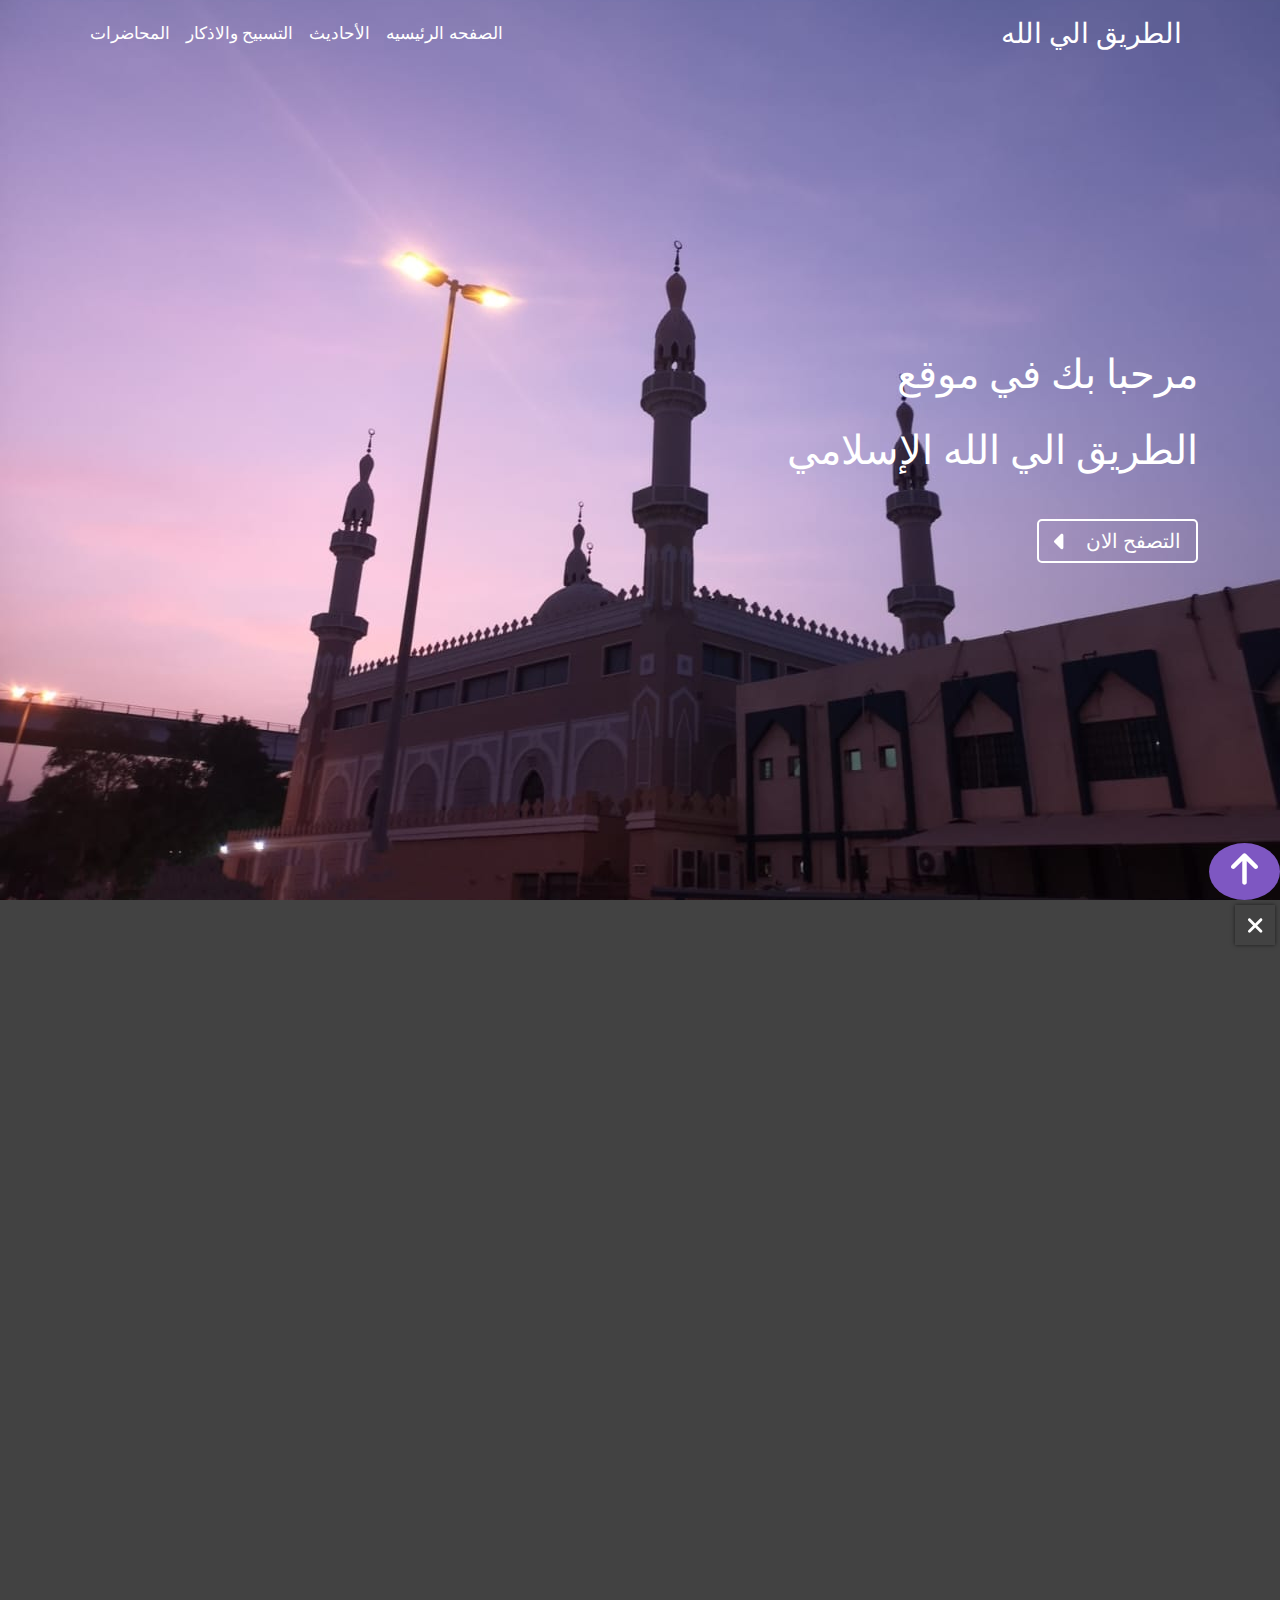
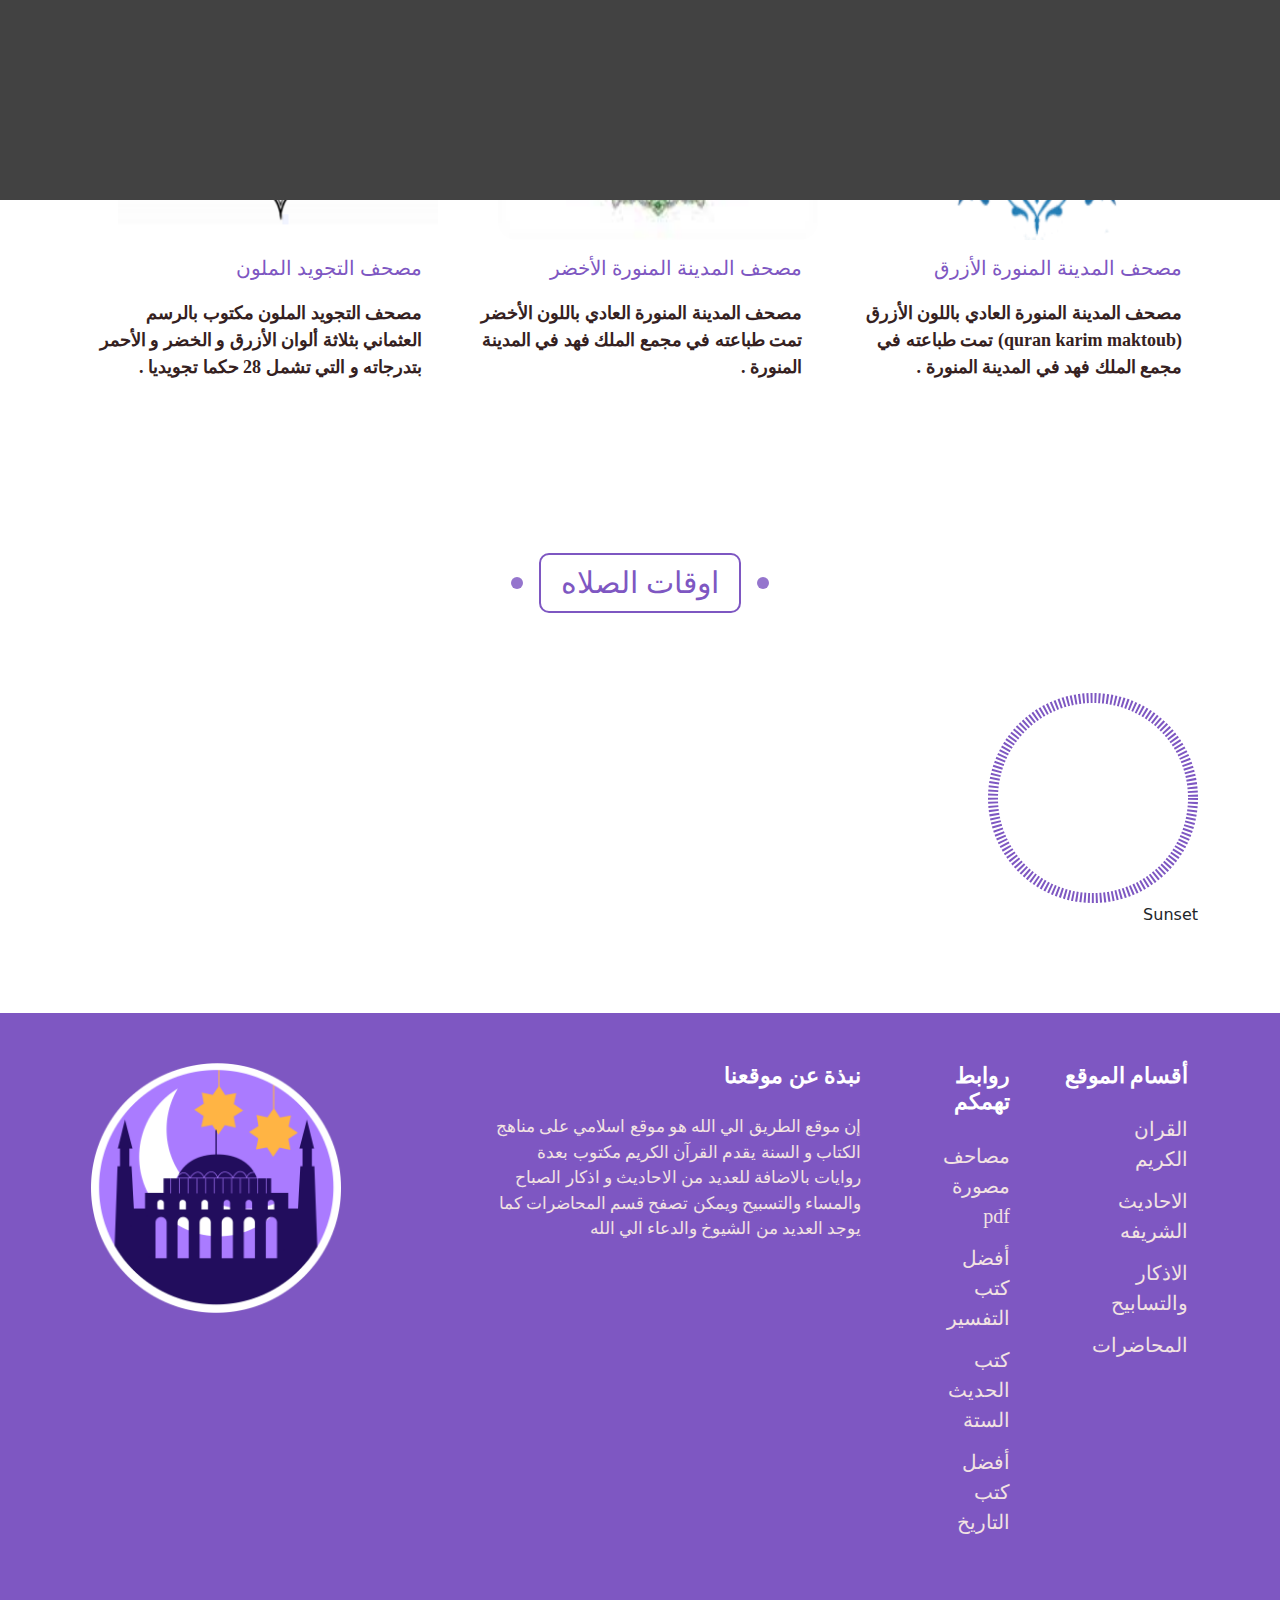
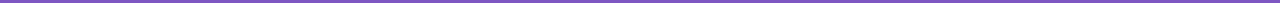
==== index.html @ f9a60833 "Add files via upload" ====
<!DOCTYPE html>
<html lang="en">
  <head>
    <meta charset="UTF-8" />
    <meta http-equiv="X-UA-Compatible" content="IE=edge" />
    <meta name="viewport" content="width=device-width, initial-scale=1.0" />
    <title>الطريق الي الله</title>
    <link rel="stylesheet" href="css/bootstrap.min.css" />
    <link rel="stylesheet" href="css/all.min.css" />
    <link
      rel="stylesheet"
      href="https://cdnjs.cloudflare.com/ajax/libs/font-awesome/5.15.2/css/all.min.css"
    />
    <link
      rel="stylesheet"
      type="text/css"
      href="https://www.fontstatic.com/f=cairo-bold"
    />
    <link
      rel="stylesheet"
      type="text/css"
      href="https://www.fontstatic.com/f=thuluth-decorated"
    />
    <link
      rel="stylesheet"
      href="https://cdnjs.cloudflare.com/ajax/libs/animate.css/4.1.1/animate.min.css"
    />
    <link rel="preconnect" href="https://fonts.googleapis.com" />
    <link rel="stylesheet" href="fonts/all.min.css" />
    <link rel="stylesheet" href="style.css" />
  </head>
  <body>
    <!-- Main Section -->
    <header id="header" class="header">
      <nav
        class="navbar navbar-expand-lg animate__animated animate__zoomIn animate__slow"
      >
        <div class="container">
          <a class="navbar-brand fs-3" href="#" onclick="chang()"
            >الطريق الي الله</a
          >
          <button
            class="navbar-toggler"
            type="button"
            data-bs-toggle="collapse"
            data-bs-target="#navbarSupportedContent"
            aria-controls="navbarSupportedContent"
            aria-expanded="false"
            aria-label="Toggle navigation"
          >
            <i class="fa-solid fa-bars"></i>
          </button>
          <div class="collapse navbar-collapse" id="navbarSupportedContent">
            <ul class="navbar-nav me-auto mb-2 mb-lg-0">
              <li class="nav-item">
                <a class="nav-link active" aria-current="page" href="#"
                  >الصفحه الرئيسيه
                </a>
              </li>
              <li class="nav-item">
                <a
                  class="nav-link active"
                  aria-current="page"
                  href="hadith/hadith.html"
                  >الأحاديث</a
                >
              </li>
              <li class="nav-item">
                <a
                  class="nav-link active"
                  aria-current="page"
                  href="Azkar/azkarindex.html"
                  >التسبيح والاذكار</a
                >
              </li>
              <li class="nav-item">
                <a
                  class="nav-link active"
                  aria-current="page"
                  href="lecture/lecture.html"
                  >المحاضرات</a
                >
              </li>
            </ul>
          </div>
        </div>
      </nav>
    </header>
    <section class="main">
      <div class="container">
        <div class="title animate__animated animate__zoomIn animate__slow">
          <h2>
            مرحبا بك في موقع
            <br />الطريق الي الله الإسلامي
          </h2>
          <button id="#quran" class="btn">
            التصفح الان
            <i class="fas fa-caret-left"></i>
          </button>
        </div>
      </div>
    </section>
    <!-- Quran Section -->
    <section
      id="quran"
      class="quran animate__animated animate__fadeInUpBig animate__delay-3s"
    >
      <h3 class="heading-two">الْقُرْآن الْكَرِيْم</h3>
      <div class="container">
        <div class="surhasContainer"></div>
      </div>
    </section>
    <!-- Pop Up -->
    <div class="surah-popup">
      <div class="close-popup">
        <i class="fas fa-times"></i>
      </div>
      <div class="ayat"></div>
    </div>
    <!-- Download quran section -->
    <section class="lecture">
      <h3 class="heading-two">تحميل القرآن الكريم بصيغة PDF</h3>
      <div class="container">
        <div class="card-group gap-4">
          <div class="card">
            <img
              class="img-quran"
              src="images/blue.png"
              alt="مصحف المدينة المنورة"
            />
            <div class="card-body">
              <h5 class="card-title">
                <a
                  class="quran_pdf1"
                  download="Quran/القران الكريم النسخه الزرقاء.pdf"
                  href="Quran/القران الكريم النسخه الزرقاء.pdf"
                  >مصحف المدينة المنورة الأزرق</a
                >
              </h5>
              <p class="p-quran">
                مصحف المدينة المنورة العادي باللون الأزرق (quran karim maktoub)
                تمت طباعته في مجمع الملك فهد في المدينة المنورة .
              </p>
            </div>
          </div>
          <div class="card">
            <img
              class="img-quran"
              src="images/images g.png"
              alt="مصحف المدينة المنورة الاخضر"
            />
            <div class="card-body">
              <h5 class="card-title">
                <a
                  class="quran_pdf2"
                  download="Quran/القران الكريم  النسخه الخضراء.pdf"
                  href="Quran/القران الكريم  النسخه الخضراء.pdf"
                  >مصحف المدينة المنورة الأخضر
                </a>
              </h5>
              <p class="p-quran">
                مصحف المدينة المنورة العادي باللون الأخضر تمت طباعته في مجمع
                الملك فهد في المدينة المنورة .
              </p>
            </div>
          </div>
          <div class="card">
            <img
              class="img-quran"
              src="images/color.png"
              alt="مصحف المدينة المنورة الأزرق"
            />
            <div class="card-body">
              <h5 class="card-title">
                <a
                  class="quran_pdf3"
                  download="Quran/مصحف التجويد الملون.pdf"
                  href="https://drive.google.com/file/d/1jc7dVYqWltZRTf_C5lCBb2bNhKOY0El5/view?usp=sharing"
                  >مصحف التجويد الملون</a
                >
              </h5>
              <p class="p-quran">
                مصحف التجويد الملون مكتوب بالرسم العثماني بثلاثة ألوان الأزرق و
                الخضر و الأحمر بتدرجاته و التي تشمل 28 حكما تجويديا .
              </p>
            </div>
          </div>
        </div>
      </div>
    </section>
    <div class="up animate__animated animate__shakeY animate__slow">
      <a href="#header"
        ><i class="fa-solid fa-arrow-up animate__animated animate__shakeY"></i
      ></a>
    </div>
    <!-- pray -->
    <section class="pray">
      <h3 class="heading-two">اوقات الصلاه</h3>
      <div class="container">
        <div class="cards">
          <div class="cardd">
            <div class="circle">
              <svg>
                <Circle cx="100" cy="100" r="100"></Circle>
              </svg>
              <!-- <div class="praytime">2:30</div> -->
            </div>
            <p class="p-pray">Sunset</p>
          </div>
        </div>
      </div>
    </section>
    <!-- end pray -->
    <footer>
      <div class="container">
        <div class="Upper-footer">
          <div class="content">
            <h4>أقسام الموقع</h4>
            <ul>
              <li><a href="#quran">القران الكريم</a></li>
              <li><a href="hadith/hadith.html">الاحاديث الشريفه</a></li>
              <li><a href="Azkar/azkarindex.html">الاذكار والتسابيح</a></li>
              <li><a href="lecture/lecture.html">المحاضرات</a></li>
            </ul>
          </div>
          <div class="content">
            <h4>روابط تهمكم</h4>
            <ul>
              <li>
                <a
                  href="https://books-library.website/c-ALMSAHF-ALSHRIFH_20-download"
                  >مصاحف مصورة pdf</a
                >
              </li>
              <li>
                <a href="https://surahquran.com/pdf-tafseer-books.html"
                  >أفضل كتب التفسير</a
                >
              </li>
              <li>
                <a href="https://surahquran.com/pdf-hadith-books.html"
                  >كتب الحديث الستة</a
                >
              </li>
              <li>
                <a href="https://www.almrsal.com/post/419182"
                  >أفضل كتب التاريخ</a
                >
              </li>
            </ul>
          </div>
          <div class="content">
            <h4>نبذة عن موقعنا</h4>
            <p class="p-contect">
              إن موقع الطريق الي الله هو موقع اسلامي على مناهج الكتاب و السنة
              يقدم القرآن الكريم مكتوب بعدة روايات بالاضافة للعديد من الاحاديث و
              اذكار الصباح والمساء والتسبيح ويمكن تصفح قسم المحاضرات كما يوجد
              العديد من الشيوخ والدعاء الي الله
            </p>
          </div>
          <div class="content">
            <img class="mosque-img" src="images/mosque.png" alt="" />
          </div>
        </div>
        <div class="lower-footer"></div>
      </div>
    </footer>
    <!-- Js File-->
    <script src="js/bootstrap.bundle.min.js"></script>
    <script src="js/all.min.js"></script>
    <script src="fonts/all.min.js"></script>
    <script src="home.js"></script>
  </body>
</html>
---- style.css ----
* {
    padding: 0;
    margin: 0;
    box-sizing: border-box;
    outline: none;
}

body {
    direction: rtl;
    scroll-behavior: smooth;
}


section {
    padding: 70px 0;

}

section h3 {
    font-size: 30px;
    text-align: center;
    color: #7e57c2;
    margin-bottom: 50px;
    position: relative;
    font-family: 'cairo-bold';
}


section h3::after {
    width: 50px;
    bottom: -10px;
}

section h3::before {
    width: 100px;
    bottom: 0px;
}

/* navbar */

.dropdown-item {
    background-color: rgba(72, 71, 71, 0.2);
    color: #fff;
    direction: rtl !important;
    text-align: right;
}

.dropdown-menu {
    background-color: rgba(72, 71, 71, 0.2);
    color: #fff;
    direction: rtl !important;
}

.navbar {
    position: absolute;
    right: 0;
    left: 0;
    top: 0;
    font-family: 'cairo-bold';
}

.nav-link {
    color: white !important;
    font-size: 17px;


}

.nav-link:hover {
    border-bottom: 2px white solid;
}

.navbar-brand {
    color: white;
    font-family: 'thuluth-decorated';
}

.navbar-brand:hover {
    color: white;
}

@media (max-width:992px) {
    .navbar ul li {
        /* background-color: rgb(66, 59, 59, 0.2); */
        /* background-color: rgba(72, 71, 71, 0.2); */

    }

    .dropdown-item {
        background-color: rgba(72, 71, 71, 0.2);
        color: #fff;
        direction: rtl !important;
    }

    .dropdown-menu {
        background-color: rgba(72, 71, 71, 0.2);
        color: #fff;
        direction: rtl !important;

    }

    .p-main {
        font-size: 50px !important;

    }

    .navbar ul li a {
        font-size: 20px !important;
    }

    .navbar {
        margin-top: 20px;
    }

    .surah-popup .ayat p {
        width: 100%;
    }

    .main .title h2 {
        font-size: 25px !important;
        margin-top: 50px !important;
    }

}



/* end navbar */

/**-* Main Section ***/
.main {
    background: url(images/background\ home.jpeg) center center/cover no-repeat;
    padding: 0;
}

.main .container {
    min-height: 100vh;
}

.title {
    animation-duration: 1s;
    animation-delay: 0.7s;
    animation-fill-mode: both;
}

.main .title {
    position: absolute;
    top: 50%;
    transform: translateY(-50%);
    color: #fff;
}

.main .title h2 {
    line-height: 1.9;
    font-size: 40px;
    margin-bottom: 30px;
    font-family: 'cairo-bold';
}

.title .btn {
    border: 2px solid#fff;
    background: transparent;
    border-radius: 5px;
    font-size: 20px;
    font-weight: 400;
    color: inherit;
    display: flex;
    align-items: center;
    position: relative;
    transition: .5s all ease-in-out;
    padding: 5px 15px;
    font-family: 'cairo-bold';
}

.btn:hover {
    background-color: #fff;
    color: black;
}


.navbar-toggler {
    font-size: 25px !important;
    color: white !important;
}



.title .btn svg,
.title .btn i,
.title .btn .svg:not(:root).svg-inline--fa,
.title .btn .svg-inline--fa.fa-w-6 {
    font-size: 25px;
    margin-right: 20px;
}

.title .btn::after {
    content: "";
    position: absolute;
    right: 0;
    top: 0;
    width: 0;
    height: 100%;
    transition: .3s all ease-in-out;
    background-color: #fff;
    z-index: -1;
}

.title .btn:hover {
    color: #232323;
}

.title .btn:hover::after {
    width: 100%;
}


/*** Quran Section  ****/

.quran {
    animation-duration: 1s;
    animation-delay: 0.7s;
}

.surhasContainer {
    display: flex;
    flex-wrap: wrap;
}

.surhasContainer .surah {
    min-width: 12em;
    /* box-shadow: rgba(0, 0, 0, 0.16) 0px 1px 4px; */
    box-shadow: rgba(0, 0, 0, 0.16) 0px 1px 4px;
    font-weight: 500;
    border-radius: 5px;
    text-align: center;
    display: flex;
    flex-direction: column;
    justify-content: center;
    align-items: center;
    cursor: pointer;
    transition: .2s ease-in-out;
    color: #232323;
    font-size: 17px;
    margin: 7px auto;
    position: relative;
    padding: 5px;
}

.surhasContainer .surah:hover {
    color: white;
    background: #9575cd;

}

/* section download quran */

.card {

    font-family: 'cairo-bold';
    transition: .3s ease-in;
    border-radius: 20px !important;
    border: none;
}

.p-quran {
    color: rgb(53, 33, 33) !important;
    text-align: start !important;
    font-size: 18px !important;
    font-family: 'cairo-bold' !important;
}


.quran_pdf1,
.quran_pdf2,
.quran_pdf3 {
    color: #7e57c2;
    text-decoration: none;
}

.quran_pdf1:hover {
    color: blue;
}

.quran_pdf2:hover {
    color: green;
}

.quran_pdf3:hover {
    color: burlywood;
}

.img-quran {
    border-radius: 20px !important;
    transition: .2s ease-in-out;
    height: 50vh;
    width: 90%;
}


/*** Pop up *****/
.surah-popup {
    position: fixed;
    top: 0;
    bottom: 0;
    left: 0;
    right: 0;
    z-index: 2;
    background-color: #fff;
    overflow-y: scroll;
    transform: translateY(100%);
    font-family: 'Amiri', serif;
}

.surah-popup.active {
    transform: translateY(0);
    transition: .7s transform ease-in-out;
}

.surah-popup::-webkit-scrollbar {
    width: 10px;
    background-color: white;
}

.surah-popup::-webkit-scrollbar-thumb {
    background-color: #424242;
}

.close-popup {
    position: sticky;
    top: 5px;
    right: 5px;
    width: 40px;
    height: 40px;
    box-shadow: 0 0 4px rgba(0, 0, 0, .6);
    display: flex;
    align-items: center;
    justify-content: center;
    font-size: 23px;
    color: white;
    cursor: pointer;
    background-color: #424242;
}

.surah-popup .ayat {
    padding: 20px;
    width: calc(100% - 40px);
    margin-top: 20px;
    margin-right: 40px;
    color: #121212;
    text-align: center;
    font-family: 'Amiri', serif;

}



.surah-popup {
    background-color: #424242;
}

.surah-popup .ayat p {
    line-height: 2;
    width: 95%;
    margin: auto;
    display: flex;
    margin: 10px 0;
    border-radius: 5px 5px;
    padding: 20px;
    background-color: #2c2b2b;
    color: white;
    font-size: 20px;
    letter-spacing: 1px;
    font-family: 'Amiri', serif;
    transition: .3s ease-in;
}



/* lectures */

.heading-two {
    text-transform: uppercase;
    margin: 0 auto 80px;
    border: 2px solid #7e57c2;
    border-radius: 10px;
    padding: 10px 20px;
    font-size: 30px;
    width: fit-content;
    position: relative;
    z-index: 1;
    transition: 0.3s;
}

.heading-two::before,
.heading-two::after {
    content: "";
    width: 12px;
    height: 12px;
    background-color: #9575cd;
    position: absolute;
    border-radius: 50%;
    top: 50%;
    transform: translateY(-50%);
}

.heading-two::before {
    left: -30px;
}

.heading-two::after {
    right: -30px;
}

.heading-two:hover::before {
    z-index: -1;
    animation: left-move 0.5s linear forwards;
}

.heading-two:hover::after {
    z-index: -1;
    animation: right-move 0.5s linear forwards;
}

.heading-two:hover {
    color: white;
    border: 2px solid white;
    transition: .3s ease-in-out;
    background-color: #7e57c2;
}


/* footer */

footer {
    background-color: #7e57c2;
}

.Upper-footer {
    display: flex;
    justify-content: right;
    gap: 50px;
    font-family: 'cairo-bold';
    color: #fff;
    padding: 50px 10px;

}

.Upper-footer h4 {
    color: #fff;
    margin-bottom: 25px;
    font-weight: 600;
    font-size: 22px;
}



.content ul li {
    list-style: none;
    margin: 12px 0;
    font-size: 20px;
    color: rgb(242, 226, 226);

}

.content ul li a {
    text-decoration: none;
    list-style: none;
    margin: 12px 0;
    font-size: 20px;
    color: rgb(242, 226, 226);
}

.content ul li a:hover {
    color: #fff;
    cursor: pointer;
}

.p-contect {
    width: 370px;
    font-size: 17px;
    color: rgb(242, 226, 226);
}

.mosque-img {
    width: 250px;
    margin-right: 100px;
}

@media (max-width:992px) {

    .Upper-footer {
        display: flex;
        flex-wrap: wrap-reverse;
    }

    .mosque-img {
        width: 250px;
        margin-right: 1px;
    }
}

.navbar-toggler i {
    color: #fff !important;
}


/*** Pray Time ***/
.pray .cards {
    display: flex;
    flex-wrap: wrap;
}

.cards .card {
    width: 250px;
    min-height: 220px;
    box-shadow: rgba(0, 0, 0, 0.16) 0px 1px 4px;
    padding: 30px 20px;
    margin: 20px auto;
}

.card .circle {
    position: relative;

}

.circle svg {
    width: 210px;
    height: 210px;
}

.circle svg circle {
    width: 100%;
    height: 100%;
    fill: none;
    stroke-width: 10;
    stroke: #7e57c2;
    transform: translate(5px, 5px);
    stroke-dasharray: 2;
    stroke-dashoffset: 1000;
    animation: dash 2s linear infinite;
}

@keyframes dash {
    to {
        stroke-dashoffset: 0;
    }
}

.circle .praytime {
    position: absolute;
    left: 50%;
    top: 50%;
    transform: translate(-50%, -50%);
    color: #7e57c2;
    font-size: 30px;
    font-family: cursive;
}

.card p {
    color: #7e57c2;
    font-size: 25px;
    margin-top: 20px;
    text-align: center;
    font-weight: bold;
    font-family: cursive;
}


/* responsive mobile */


@media (max-width:567px) {

    .navbar ul li a {
        font-size: 13px !important;
    }

    .navbar-brand {
        font-size: 20px !important;
    }

    .navbar-toggler {
        font-size: 18px !important;
        color: white !important;
    }

    .main .title h2 {
        font-size: 25px !important;
    }

    .perant-links a {
        font-size: 13px !important;
    }

    .title {
        margin-top: 50px !important;
    }

    .heading-two {
        font-size: 17px;
    }

    .mosque-img {
        width: 150px;
    }

    .Upper-footer h4 {
        font-size: 20px !important;
    }

    .p-contect {
        font-size: 14px !important;
        width: 200px;
    }

    .content ul li a {
        font-size: 15px;
    }

    .main {
        width: 100% !important;
    }

    .title .btn {
        font-size: 12px;
        padding: 5px 10px;
    }

    .surhasContainer .surah {
        min-width: 8em;
    }

    .card-group>.card {
        width: 90%;
        margin: auto;
    }

    .up {
        width: 50px !important;
        height: 34px !important;
        background-color: #7e57c2;
        color: white;
        border-radius: 50%;
        text-align: center;
        font-size: 20px !important;
        position: fixed;
        bottom: 0;
        margin-left: 30px !important;
        z-index: 2000;
        animation-iteration-count: infinite;
    }

    .img-quran {
        width: 100%;
    }


}

/* responsive tablet */


@media (min-width:568px) and (max-width:992px) {

    .navbar ul li a {
        font-size: 18px !important;
    }

    .navbar ul li {
        z-index: 10000;
    }

    .navbar-brand {
        font-size: 35px !important;
    }

    .navbar-toggler {
        font-size: 35px !important;
        color: #fff;
    }

    .main .title h2 {
        font-size: 40px !important;
    }

    .perant-links {
        margin-right: 50px;
    }

    .perant-links a {
        font-size: 15px !important;
    }

    .title {
        margin-top: 50px !important;
    }

    .heading-two {
        font-size: 30px;
    }

    Section .hadithContainer {
        width: 100% !important;
        margin: auto;
    }

    .hadith .buttons {
        width: 100% !important;
        margin: auto;
        margin-top: 20px;
    }

    .hadith .buttons div {
        font-size: 10px !important;
    }

    .mosque-img {
        width: 150px;
    }

    .Upper-footer h4 {
        font-size: 22px !important;
    }

    .p-contect {
        font-size: 14px !important;
        width: 200px;
    }

    .content ul li {
        font-size: 13px;
    }

    .main {
        width: 100% !important;
    }

    .card-group>.card {
        width: 90%;
        margin: auto;
    }

    .up {
        z-index: 2000;
    }

}

/* up */


.up {
    width: 71px;
    height: 57px;
    background-color: #7e57c2;
    color: white;
    border-radius: 50%;
    text-align: center;
    font-size: 36px;
    position: fixed;
    bottom: 0;
    z-index: 2000;
    animation-iteration-count: infinite;
}

.up a {
    color: white;
}
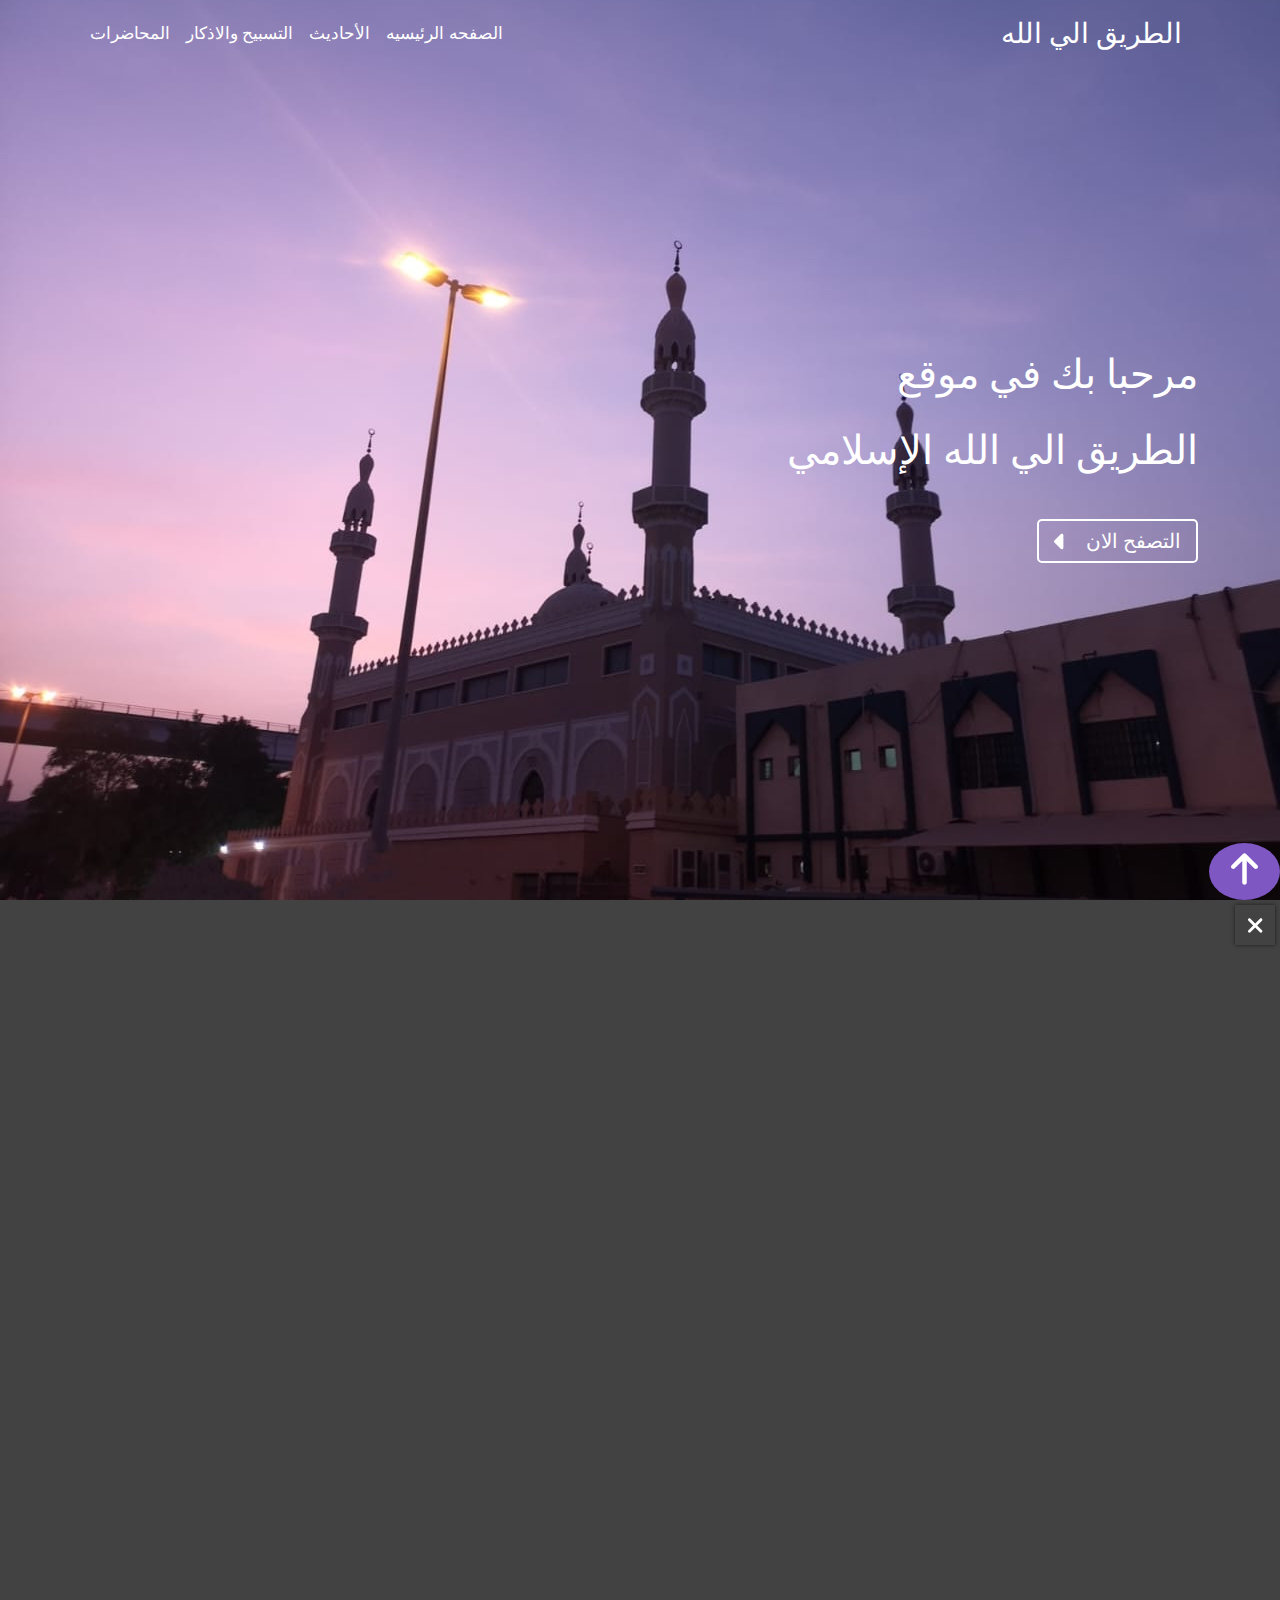
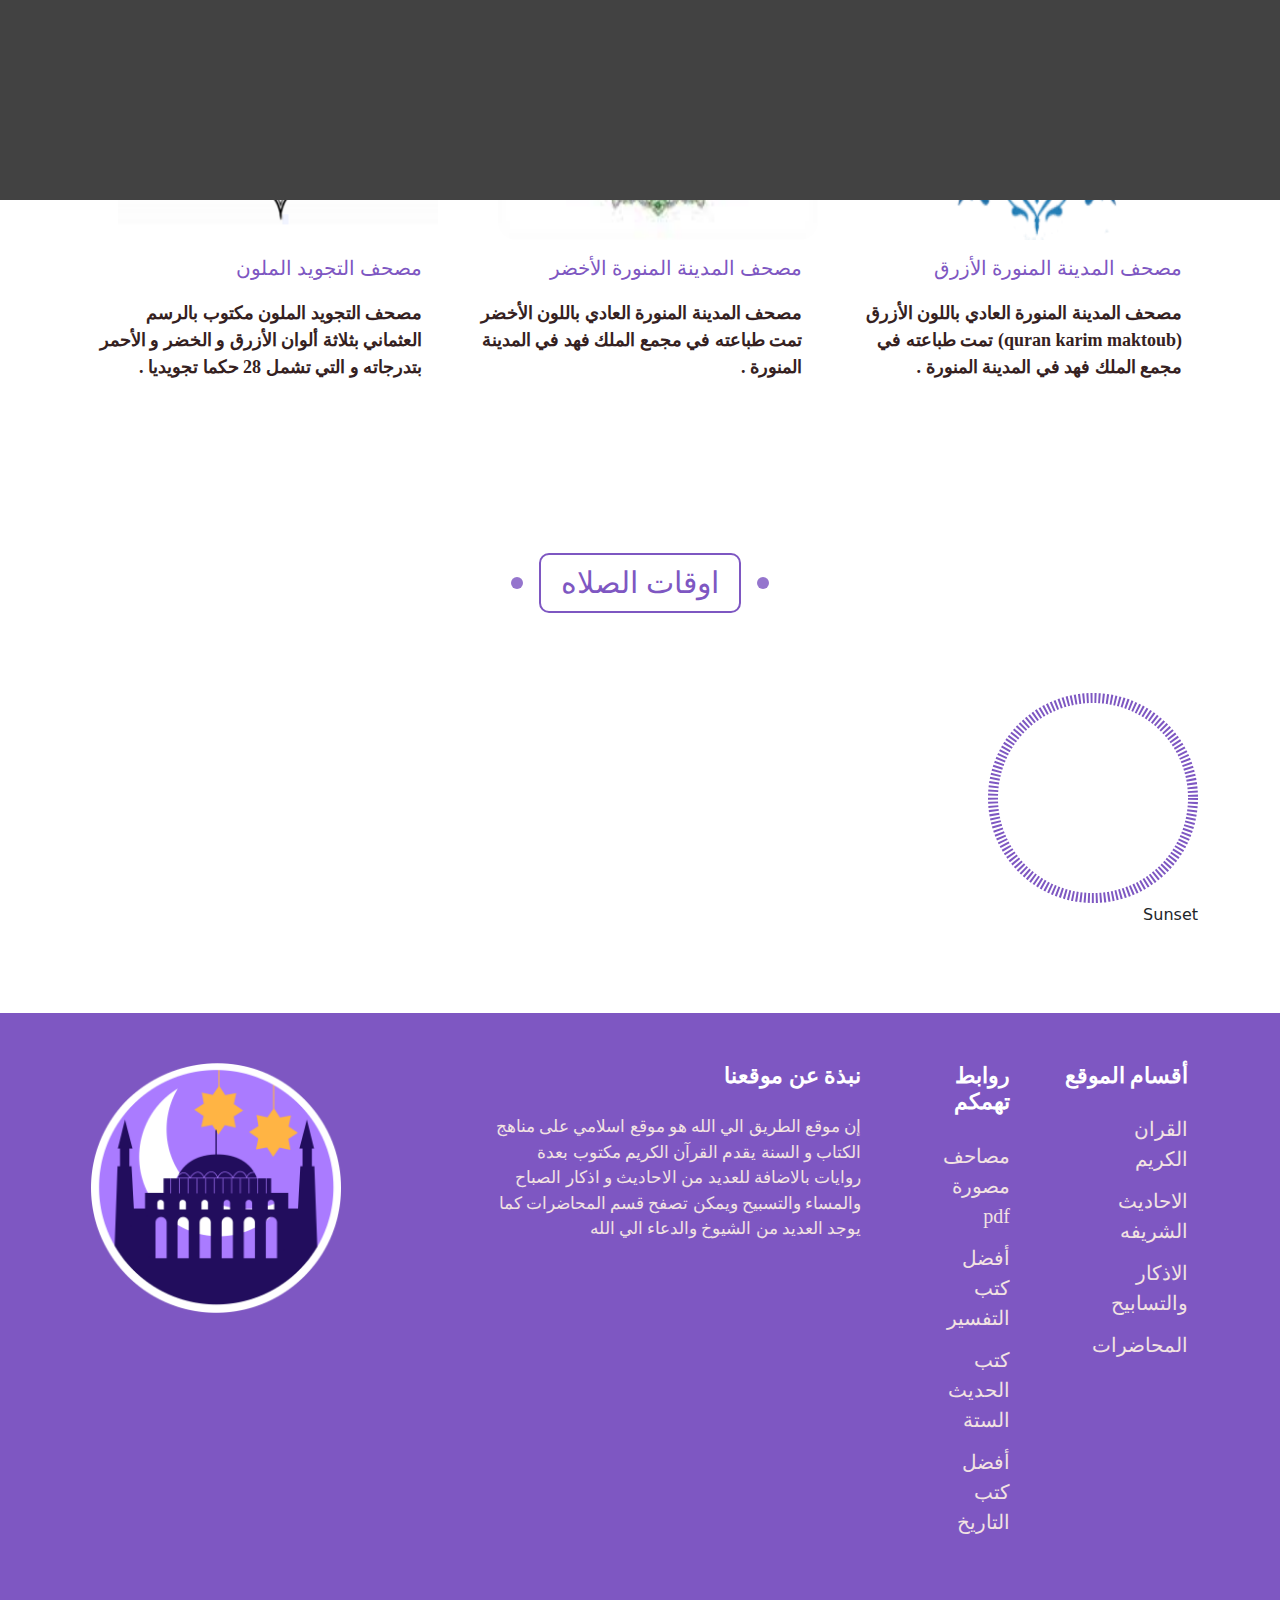
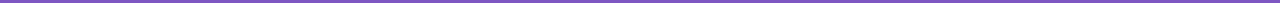
==== commit b37ce603: "Update index.html" ====
--- a/index.html
+++ b/index.html
@@ -21,6 +21,15 @@
       type="text/css"
       href="https://www.fontstatic.com/f=thuluth-decorated"
     />
+    <!-- Google tag (gtag.js) -->
+<script async src="https://www.googletagmanager.com/gtag/js?id=G-9DNSC24MGX"></script>
+<script>
+  window.dataLayer = window.dataLayer || [];
+  function gtag(){dataLayer.push(arguments);}
+  gtag('js', new Date());
+
+  gtag('config', 'G-9DNSC24MGX');
+</script>
     <link
       rel="stylesheet"
       href="https://cdnjs.cloudflare.com/ajax/libs/animate.css/4.1.1/animate.min.css"
